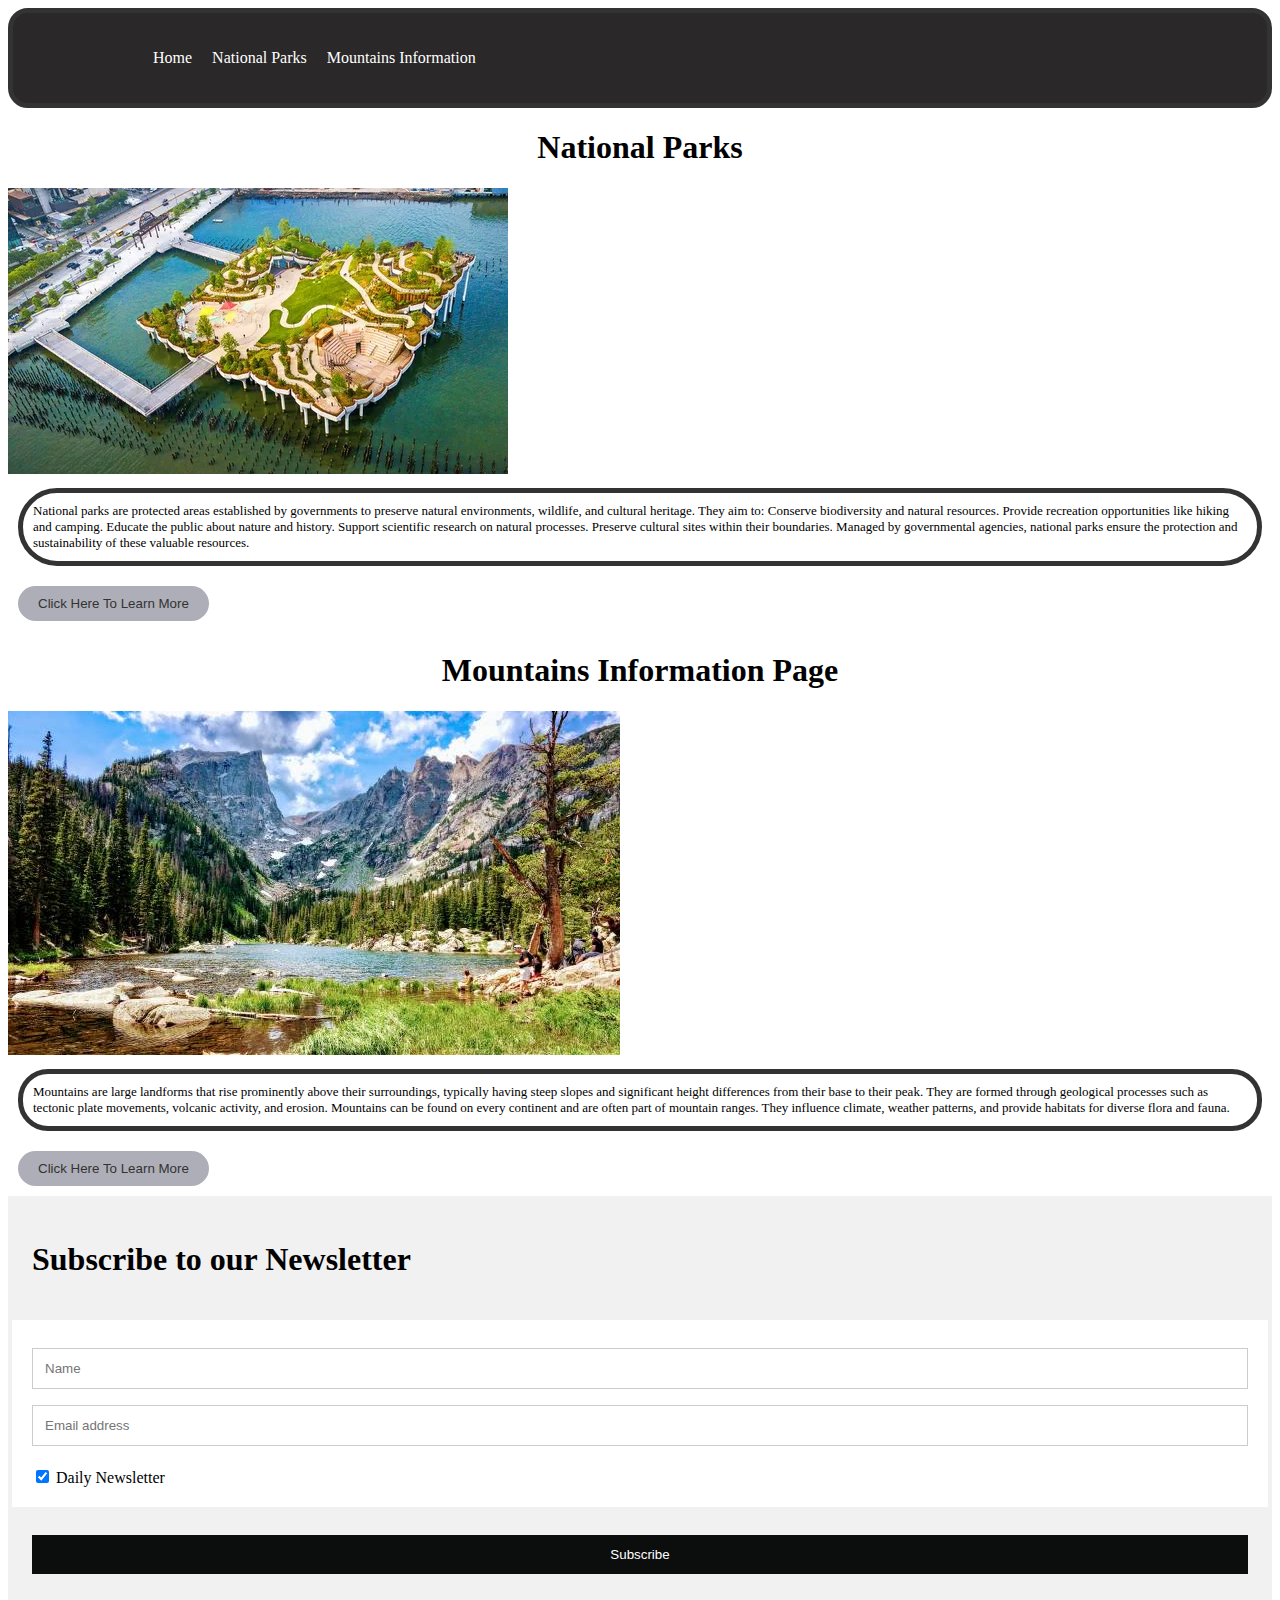
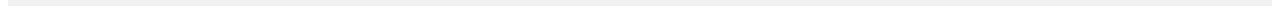
==== index.html @ 4223aefb "capstone2.0" ====
<!DOCTYPE html>
<html lang="en">
<head>
  <meta charset="UTF-8">
  <meta name="viewport" content="width=device-width, initial-scale=1.0">
  <link rel="stylesheet" href="index.css">
  <title>Outdoor Adventures</title>
</head>
<body>
  <nav class="navbar">
    <ul>
      <li><a href="index.html">Home</a></li>
      <li><a href="national-parks.html">National Parks</a></li>
      <li><a href="mountains.html">Mountains Information</a></li>
    </ul>
  </nav>
  <h1 class="nationalParksHeading">National Parks</h1>
  <img src="images/Park.webp" alt="park">

  <p class="nationalParksParagraph">
    National parks are protected areas established by governments to preserve natural environments, wildlife, and cultural heritage. They aim to:
      Conserve biodiversity and natural resources.
      Provide recreation opportunities like hiking and camping.
      Educate the public about nature and history.
      Support scientific research on natural processes.
      Preserve cultural sites within their boundaries.
    Managed by governmental agencies, national parks ensure the protection and sustainability of these valuable resources.
  </p>
  <button onclick="location.href='national-parks.html'">Click Here To Learn More</button>

  <h1 class="mountainsHeading">Mountains Information Page</h1>
  <img src="images/mountain.jpg" alt="mountains">

  <p class="mountainsParagraph">
    Mountains are large landforms that rise prominently above their surroundings, 
    typically having steep slopes and significant height differences from their base to their peak. 
    They are formed through geological processes such as tectonic plate movements, volcanic activity, and erosion. 
    Mountains can be found on every continent and are often part of mountain ranges.
    They influence climate, weather patterns, and provide habitats for diverse flora and fauna.
  </p>
  <button onclick="location.href='mountains.html'">Click Here To Learn More</button>

  <form action="action_page.php">
    <div class="container">
      <h1>Subscribe to our Newsletter</h1>
    </div>

    <div class="container" style="background-color:white">
      <input type="text" placeholder="Name" name="name" required>
      <input type="text" placeholder="Email address" name="mail" required>
      <label>
        <input type="checkbox" checked="checked" name="subscribe"> Daily Newsletter
      </label>
    </div>

    <div class="container">
      <input type="submit" value="Subscribe">
    </div>
  </form>
</body>
</html>
---- index.css ----
.navbar{
  display:block;
  align-items: center;
  background-color: #2a2828;
  color: #fff;
  padding: 20px 90px;
  border: 5px solid #333;
  border-radius: 20px;
}

ul{
  display: flex;
  list-style-type: none;
}

ul li a{
  text-decoration: none;
  color: #fff;
  padding: 10px;
}

button{
  background-color: #adaeb7;
  color: #333;
  padding: 10px 20px;
  border: none;
  border-radius: 20px;
  margin: 10px;
  cursor: pointer;
  align-items: center;
}

.nationalParksParagraph{
  margin: 10px;
  padding: 10px;
  border: 5px solid #333;
  border-radius: 100px;
  color: #000000;
  font-size: 13px;
  font-weight:lighter;
}

.mountainsParagraph{
  margin: 10px;
  padding: 10px;
  border: 5px solid #333;
  border-radius: 30px;
  color: #000000;
  font-size: 13px;
  font-weight:lighter;
}

.nationalParksHeading{
  text-align: center;
}

.mountainsHeading{
  text-align: center;
}

form {
  border: 4px solid #f1f1f1;
}

/*subscribe to our newsletter*/
.container {
  padding: 20px;
  background-color: #f1f1f1;
}

input[type=text], input[type=submit] {
  width: 100%;
  padding: 12px;
  margin: 8px 0;
  display: inline-block;
  border: 1px solid #ccc;
  box-sizing: border-box;
}

input[type=checkbox] {
  margin-top: 16px;
}

input[type=submit] {
  background-color: #0c0d0d;
  color: white;
  border: none;
}

input[type=submit]:hover {
  opacity: 0.8;
}
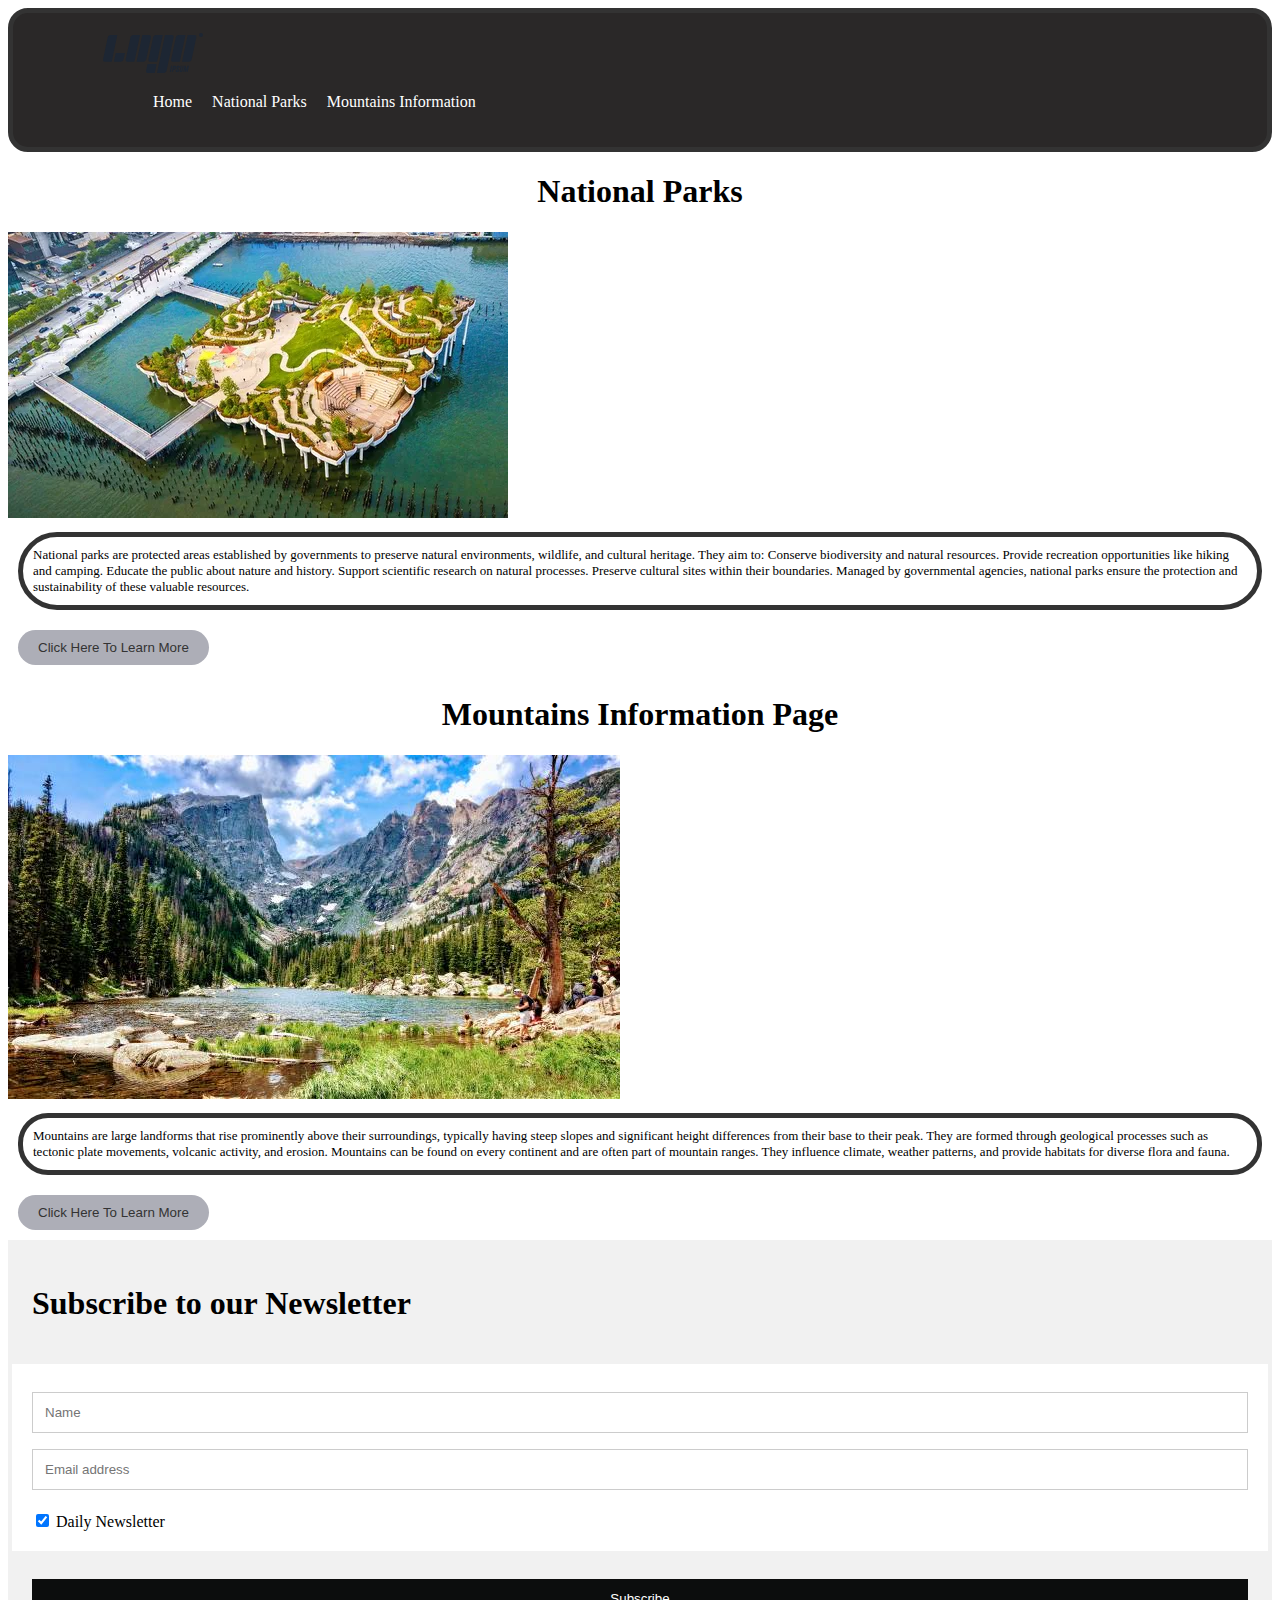
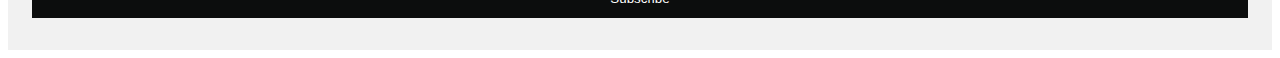
==== commit 1199184a: "capstone2.0Update" ====
--- a/index.html
+++ b/index.html
@@ -8,6 +8,7 @@
 </head>
 <body>
   <nav class="navbar">
+    <svg xmlns="http://www.w3.org/2000/svg" width="100" height="40" fill="none" viewBox="0 0 100 40"><path fill="#1D2633" d="M4.77 4.235C5.03 3.001 6.26 2 7.513 2h6.812L8.66 28.823H1.848c-1.254 0-2.06-1-1.799-2.235L4.77 4.235ZM27.477 4.235C27.738 3.001 28.967 2 30.22 2h6.812l-5.665 26.823h-6.812c-1.254 0-2.06-1-1.799-2.235l4.721-22.353ZM72.892 4.235C73.152 3.001 74.38 2 75.635 2h6.812l-5.665 26.823h-6.813c-1.254 0-2.059-1-1.798-2.235l4.72-22.353ZM39.303 2h6.812c1.254 0 2.06 1 1.799 2.235l-4.721 22.353c-.26 1.235-1.489 2.235-2.743 2.235h-6.812L39.303 2ZM84.718 2h6.812c1.254 0 2.06 1 1.799 2.235l-4.722 22.353c-.26 1.235-1.488 2.235-2.742 2.235h-6.813L84.718 2ZM50.185 4.235C50.445 3.001 51.673 2 52.927 2h6.813l-5.666 26.823h-6.812c-1.254 0-2.06-1-1.798-2.235l4.72-22.353ZM62.01 2h6.813c1.254 0 2.059 1 1.798 2.235l-7.081 33.53C63.278 38.999 62.05 40 60.796 40h-6.813L62.01 2ZM12.819 19.882h9.083l-1.416 6.706c-.261 1.235-1.49 2.235-2.743 2.235H10.93l1.888-8.94ZM44.52 31.059h9.082L51.714 40h-6.812c-1.255 0-2.06-1-1.799-2.235l1.416-6.706ZM69.174 33.138l-1.15 5.446c-.05.234-.128.298-.366.298h-.523c-.238 0-.29-.064-.24-.298l1.15-5.446c.05-.233.128-.298.366-.298h.523c.238 0 .29.065.24.298ZM70.686 36.812h-.107c-.114 0-.154.032-.177.145l-.344 1.627c-.05.234-.129.298-.366.298h-.524c-.237 0-.289-.064-.24-.298l1.15-5.446c.05-.233.13-.298.367-.298h1.08c1.244 0 1.715.443 1.485 1.53l-.192.911c-.23 1.088-.888 1.53-2.132 1.53Zm.316-2.699-.3 1.426c-.025.113.001.145.116.145h.172c.4 0 .615-.161.702-.572l.12-.572c.087-.41-.059-.572-.46-.572h-.172c-.114 0-.154.032-.178.145ZM74.74 34.991l.85.935c.446.483.508.773.394 1.313l-.03.145c-.215 1.015-.727 1.579-1.914 1.579-1.186 0-1.479-.475-1.205-1.773l.034-.16c.05-.234.129-.299.366-.299h.556c.238 0 .29.065.24.298l-.075.355c-.068.322.036.451.322.451.287 0 .443-.12.505-.41l.032-.154c.048-.226.022-.338-.224-.604l-.8-.862c-.448-.475-.505-.75-.391-1.29l.037-.176c.215-1.015.727-1.58 1.913-1.58 1.187 0 1.48.476 1.206 1.773l-.034.161c-.05.234-.129.298-.366.298h-.557c-.237 0-.289-.064-.24-.298l.075-.354c.068-.323-.035-.451-.322-.451-.286 0-.443.12-.504.41l-.029.137c-.05.234-.024.347.161.556ZM79.532 33.138c.05-.233.128-.298.366-.298h.523c.238 0 .29.065.24.298l-.856 4.053c-.274 1.297-.767 1.772-1.954 1.772-1.186 0-1.479-.475-1.205-1.773l.856-4.052c.05-.233.129-.298.366-.298h.524c.237 0 .289.065.24.298l-.897 4.246c-.068.322.044.451.355.451.302 0 .477-.129.545-.451l.897-4.246ZM82.938 36.417c.003.065.024.08.065.08.04 0 .069-.015.099-.08l1.414-3.367c.069-.17.151-.21.356-.21h.794c.237 0 .289.065.24.298l-1.15 5.446c-.05.234-.13.298-.367.298h-.376c-.237 0-.29-.064-.24-.298l.552-2.61c.015-.072.002-.089-.047-.089-.033 0-.07.017-.09.073l-1.142 2.659c-.082.193-.187.265-.424.265H82.4c-.246 0-.32-.072-.32-.265l-.028-2.66c-.005-.056-.018-.072-.059-.072-.049 0-.069.017-.084.089l-.551 2.61c-.05.234-.128.298-.366.298h-.376c-.238 0-.29-.064-.24-.298l1.15-5.446c.05-.233.129-.298.366-.298h.68c.286 0 .378.065.376.347l-.011 3.23ZM100 2c0 1.105-.89 2-1.987 2a1.993 1.993 0 0 1-1.987-2c0-1.105.89-2 1.987-2S100 .895 100 2Z"></path></svg>
     <ul>
       <li><a href="index.html">Home</a></li>
       <li><a href="national-parks.html">National Parks</a></li>
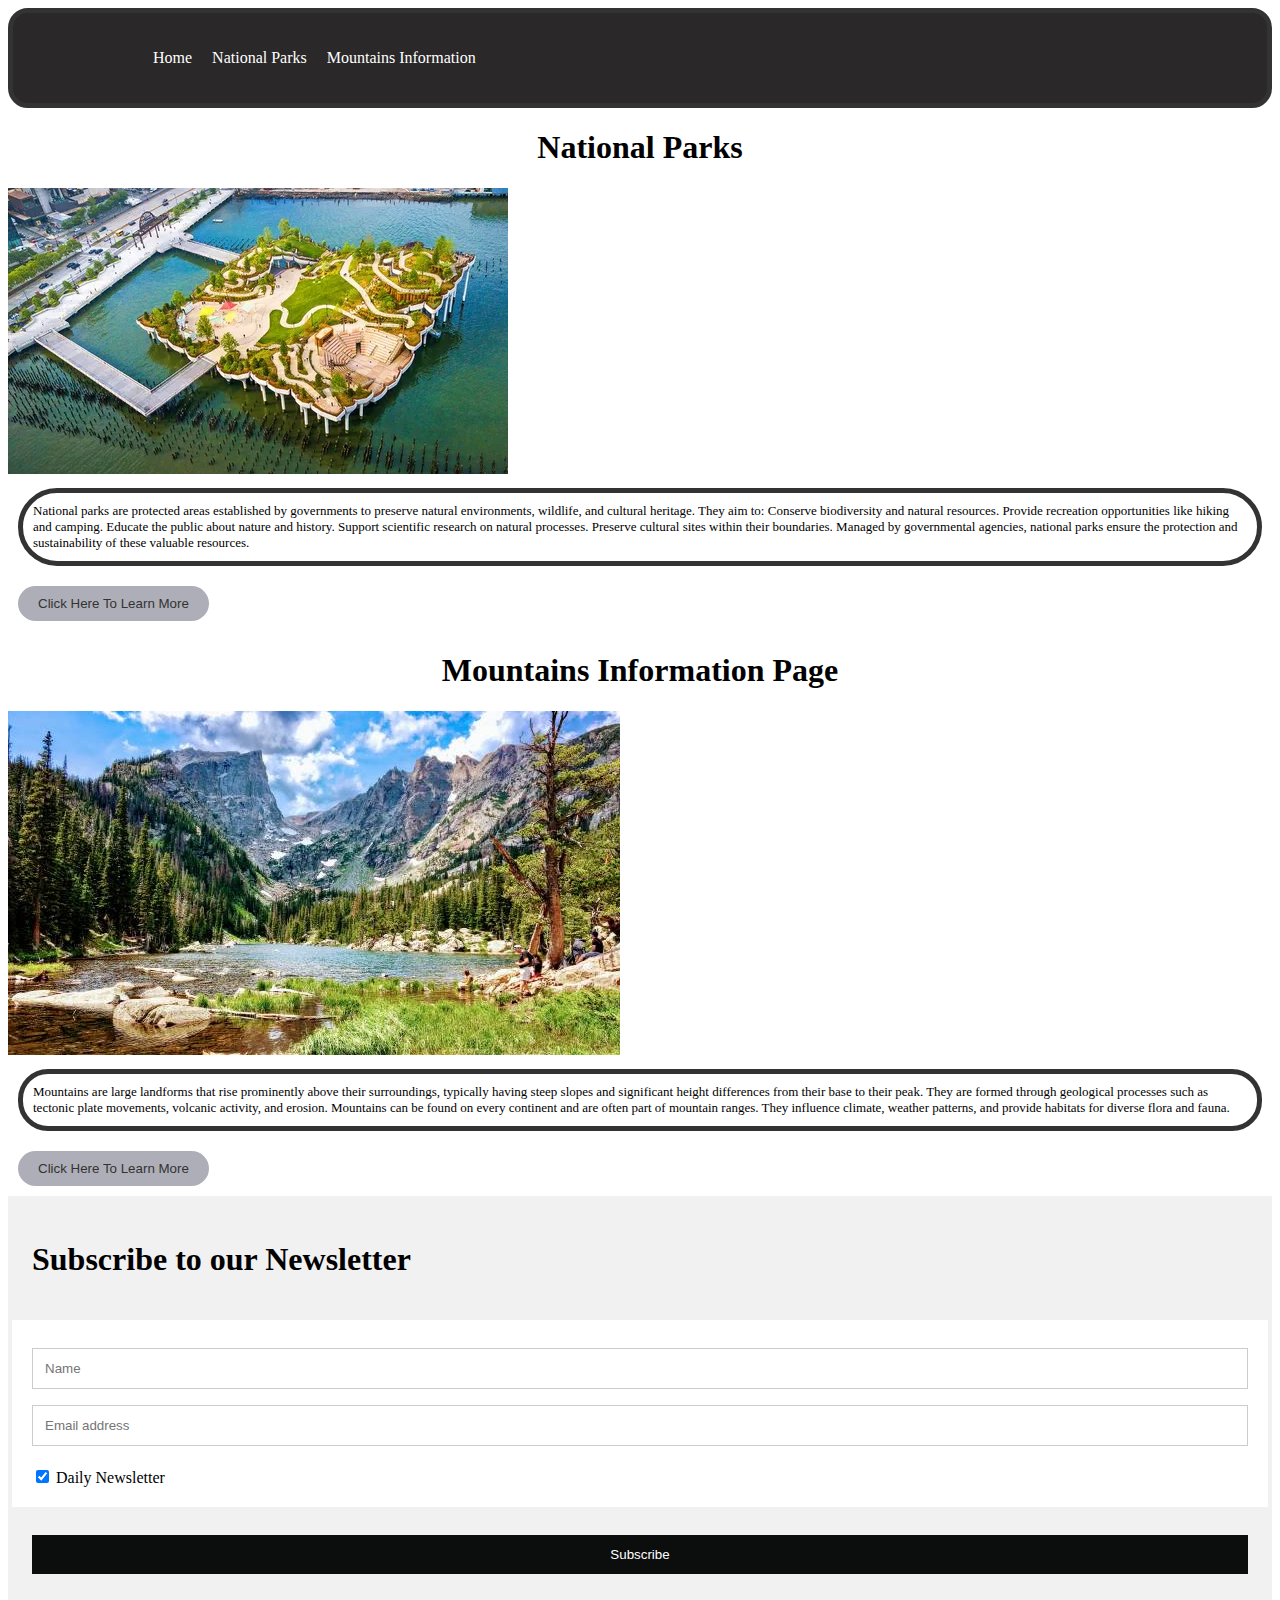
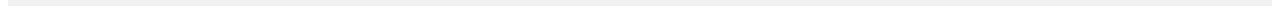
==== commit b9c14db5: "capstone2.0" ====
--- a/index.html
+++ b/index.html
@@ -8,7 +8,7 @@
 </head>
 <body>
   <nav class="navbar">
-    <svg xmlns="http://www.w3.org/2000/svg" width="100" height="40" fill="none" viewBox="0 0 100 40"><path fill="#1D2633" d="M4.77 4.235C5.03 3.001 6.26 2 7.513 2h6.812L8.66 28.823H1.848c-1.254 0-2.06-1-1.799-2.235L4.77 4.235ZM27.477 4.235C27.738 3.001 28.967 2 30.22 2h6.812l-5.665 26.823h-6.812c-1.254 0-2.06-1-1.799-2.235l4.721-22.353ZM72.892 4.235C73.152 3.001 74.38 2 75.635 2h6.812l-5.665 26.823h-6.813c-1.254 0-2.059-1-1.798-2.235l4.72-22.353ZM39.303 2h6.812c1.254 0 2.06 1 1.799 2.235l-4.721 22.353c-.26 1.235-1.489 2.235-2.743 2.235h-6.812L39.303 2ZM84.718 2h6.812c1.254 0 2.06 1 1.799 2.235l-4.722 22.353c-.26 1.235-1.488 2.235-2.742 2.235h-6.813L84.718 2ZM50.185 4.235C50.445 3.001 51.673 2 52.927 2h6.813l-5.666 26.823h-6.812c-1.254 0-2.06-1-1.798-2.235l4.72-22.353ZM62.01 2h6.813c1.254 0 2.059 1 1.798 2.235l-7.081 33.53C63.278 38.999 62.05 40 60.796 40h-6.813L62.01 2ZM12.819 19.882h9.083l-1.416 6.706c-.261 1.235-1.49 2.235-2.743 2.235H10.93l1.888-8.94ZM44.52 31.059h9.082L51.714 40h-6.812c-1.255 0-2.06-1-1.799-2.235l1.416-6.706ZM69.174 33.138l-1.15 5.446c-.05.234-.128.298-.366.298h-.523c-.238 0-.29-.064-.24-.298l1.15-5.446c.05-.233.128-.298.366-.298h.523c.238 0 .29.065.24.298ZM70.686 36.812h-.107c-.114 0-.154.032-.177.145l-.344 1.627c-.05.234-.129.298-.366.298h-.524c-.237 0-.289-.064-.24-.298l1.15-5.446c.05-.233.13-.298.367-.298h1.08c1.244 0 1.715.443 1.485 1.53l-.192.911c-.23 1.088-.888 1.53-2.132 1.53Zm.316-2.699-.3 1.426c-.025.113.001.145.116.145h.172c.4 0 .615-.161.702-.572l.12-.572c.087-.41-.059-.572-.46-.572h-.172c-.114 0-.154.032-.178.145ZM74.74 34.991l.85.935c.446.483.508.773.394 1.313l-.03.145c-.215 1.015-.727 1.579-1.914 1.579-1.186 0-1.479-.475-1.205-1.773l.034-.16c.05-.234.129-.299.366-.299h.556c.238 0 .29.065.24.298l-.075.355c-.068.322.036.451.322.451.287 0 .443-.12.505-.41l.032-.154c.048-.226.022-.338-.224-.604l-.8-.862c-.448-.475-.505-.75-.391-1.29l.037-.176c.215-1.015.727-1.58 1.913-1.58 1.187 0 1.48.476 1.206 1.773l-.034.161c-.05.234-.129.298-.366.298h-.557c-.237 0-.289-.064-.24-.298l.075-.354c.068-.323-.035-.451-.322-.451-.286 0-.443.12-.504.41l-.029.137c-.05.234-.024.347.161.556ZM79.532 33.138c.05-.233.128-.298.366-.298h.523c.238 0 .29.065.24.298l-.856 4.053c-.274 1.297-.767 1.772-1.954 1.772-1.186 0-1.479-.475-1.205-1.773l.856-4.052c.05-.233.129-.298.366-.298h.524c.237 0 .289.065.24.298l-.897 4.246c-.068.322.044.451.355.451.302 0 .477-.129.545-.451l.897-4.246ZM82.938 36.417c.003.065.024.08.065.08.04 0 .069-.015.099-.08l1.414-3.367c.069-.17.151-.21.356-.21h.794c.237 0 .289.065.24.298l-1.15 5.446c-.05.234-.13.298-.367.298h-.376c-.237 0-.29-.064-.24-.298l.552-2.61c.015-.072.002-.089-.047-.089-.033 0-.07.017-.09.073l-1.142 2.659c-.082.193-.187.265-.424.265H82.4c-.246 0-.32-.072-.32-.265l-.028-2.66c-.005-.056-.018-.072-.059-.072-.049 0-.069.017-.084.089l-.551 2.61c-.05.234-.128.298-.366.298h-.376c-.238 0-.29-.064-.24-.298l1.15-5.446c.05-.233.129-.298.366-.298h.68c.286 0 .378.065.376.347l-.011 3.23ZM100 2c0 1.105-.89 2-1.987 2a1.993 1.993 0 0 1-1.987-2c0-1.105.89-2 1.987-2S100 .895 100 2Z"></path></svg>
+    
     <ul>
       <li><a href="index.html">Home</a></li>
       <li><a href="national-parks.html">National Parks</a></li>
--- a/index.css
+++ b/index.css
@@ -1,3 +1,4 @@
+/* hi // */
 .navbar{
   display:block;
   align-items: center;
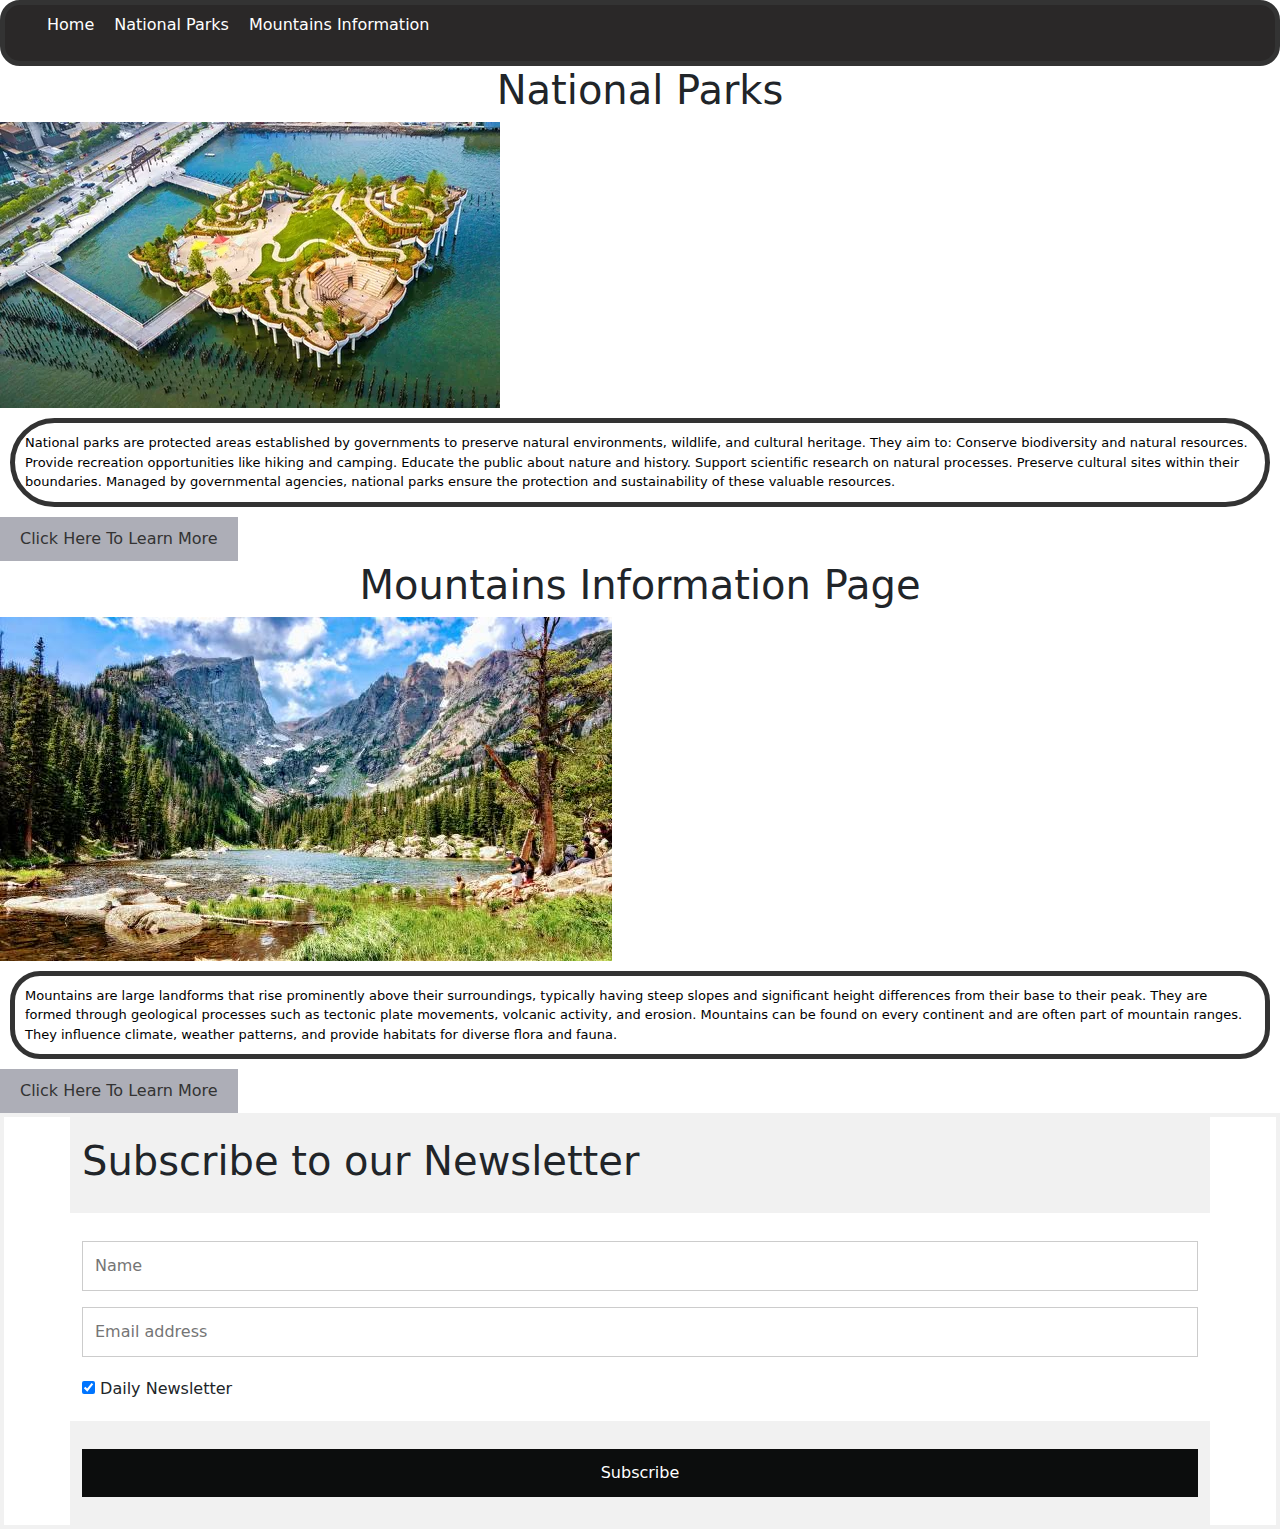
==== commit dfd28d5a: "capstone2.0Updated" ====
--- a/index.html
+++ b/index.html
@@ -1,62 +1,75 @@
 <!DOCTYPE html>
 <html lang="en">
-<head>
-  <meta charset="UTF-8">
-  <meta name="viewport" content="width=device-width, initial-scale=1.0">
-  <link rel="stylesheet" href="index.css">
-  <title>Outdoor Adventures</title>
-</head>
-<body>
-  <nav class="navbar">
-    
-    <ul>
-      <li><a href="index.html">Home</a></li>
-      <li><a href="national-parks.html">National Parks</a></li>
-      <li><a href="mountains.html">Mountains Information</a></li>
-    </ul>
-  </nav>
-  <h1 class="nationalParksHeading">National Parks</h1>
-  <img src="images/Park.webp" alt="park">
+  <head>
+    <meta charset="UTF-8" />
+    <meta name="viewport" content="width=device-width, initial-scale=1.0" />
+    <link rel="stylesheet" href="index.css" />
+    <link
+      href="https://cdn.jsdelivr.net/npm/bootstrap@5.3.3/dist/css/bootstrap.min.css"
+      rel="stylesheet"
+      integrity="sha384-QWTKZyjpPEjISv5WaRU9OFeRpok6YctnYmDr5pNlyT2bRjXh0JMhjY6hW+ALEwIH"
+      crossorigin="anonymous"
+    />
+    <title>Outdoor Adventures</title>
+  </head>
+  <body>
+    <nav class="navbar">
+      <ul>
+        <li><a href="index.html">Home</a></li>
+        <li><a href="national-parks.html">National Parks</a></li>
+        <li><a href="mountains.html">Mountains Information</a></li>
+      </ul>
+    </nav>
+    <h1 class="nationalParksHeading">National Parks</h1>
+    <img src="images/Park.webp" alt="park" />
 
-  <p class="nationalParksParagraph">
-    National parks are protected areas established by governments to preserve natural environments, wildlife, and cultural heritage. They aim to:
-      Conserve biodiversity and natural resources.
-      Provide recreation opportunities like hiking and camping.
-      Educate the public about nature and history.
-      Support scientific research on natural processes.
-      Preserve cultural sites within their boundaries.
-    Managed by governmental agencies, national parks ensure the protection and sustainability of these valuable resources.
-  </p>
-  <button onclick="location.href='national-parks.html'">Click Here To Learn More</button>
+    <p class="nationalParksParagraph">
+      National parks are protected areas established by governments to preserve
+      natural environments, wildlife, and cultural heritage. They aim to:
+      Conserve biodiversity and natural resources. Provide recreation
+      opportunities like hiking and camping. Educate the public about nature and
+      history. Support scientific research on natural processes. Preserve
+      cultural sites within their boundaries. Managed by governmental agencies,
+      national parks ensure the protection and sustainability of these valuable
+      resources.
+    </p>
+    <button onclick="location.href='national-parks.html'">
+      Click Here To Learn More
+    </button>
 
-  <h1 class="mountainsHeading">Mountains Information Page</h1>
-  <img src="images/mountain.jpg" alt="mountains">
+    <h1 class="mountainsHeading">Mountains Information Page</h1>
+    <img src="images/mountain.jpg" alt="mountains" />
 
-  <p class="mountainsParagraph">
-    Mountains are large landforms that rise prominently above their surroundings, 
-    typically having steep slopes and significant height differences from their base to their peak. 
-    They are formed through geological processes such as tectonic plate movements, volcanic activity, and erosion. 
-    Mountains can be found on every continent and are often part of mountain ranges.
-    They influence climate, weather patterns, and provide habitats for diverse flora and fauna.
-  </p>
-  <button onclick="location.href='mountains.html'">Click Here To Learn More</button>
+    <p class="mountainsParagraph">
+      Mountains are large landforms that rise prominently above their
+      surroundings, typically having steep slopes and significant height
+      differences from their base to their peak. They are formed through
+      geological processes such as tectonic plate movements, volcanic activity,
+      and erosion. Mountains can be found on every continent and are often part
+      of mountain ranges. They influence climate, weather patterns, and provide
+      habitats for diverse flora and fauna.
+    </p>
+    <button onclick="location.href='mountains.html'">
+      Click Here To Learn More
+    </button>
 
-  <form action="action_page.php">
-    <div class="container">
-      <h1>Subscribe to our Newsletter</h1>
-    </div>
+    <form action="action_page.php">
+      <div class="container">
+        <h1>Subscribe to our Newsletter</h1>
+      </div>
 
-    <div class="container" style="background-color:white">
-      <input type="text" placeholder="Name" name="name" required>
-      <input type="text" placeholder="Email address" name="mail" required>
-      <label>
-        <input type="checkbox" checked="checked" name="subscribe"> Daily Newsletter
-      </label>
-    </div>
+      <div class="container" style="background-color: white">
+        <input type="text" placeholder="Name" name="name" required />
+        <input type="text" placeholder="Email address" name="mail" required />
+        <label>
+          <input type="checkbox" checked="checked" name="subscribe" /> Daily
+          Newsletter
+        </label>
+      </div>
 
-    <div class="container">
-      <input type="submit" value="Subscribe">
-    </div>
-  </form>
-</body>
+      <div class="container">
+        <input type="submit" value="Subscribe" />
+      </div>
+    </form>
+  </body>
 </html>
--- a/index.css
+++ b/index.css
@@ -96,3 +96,5 @@
 
 
 
+
+
